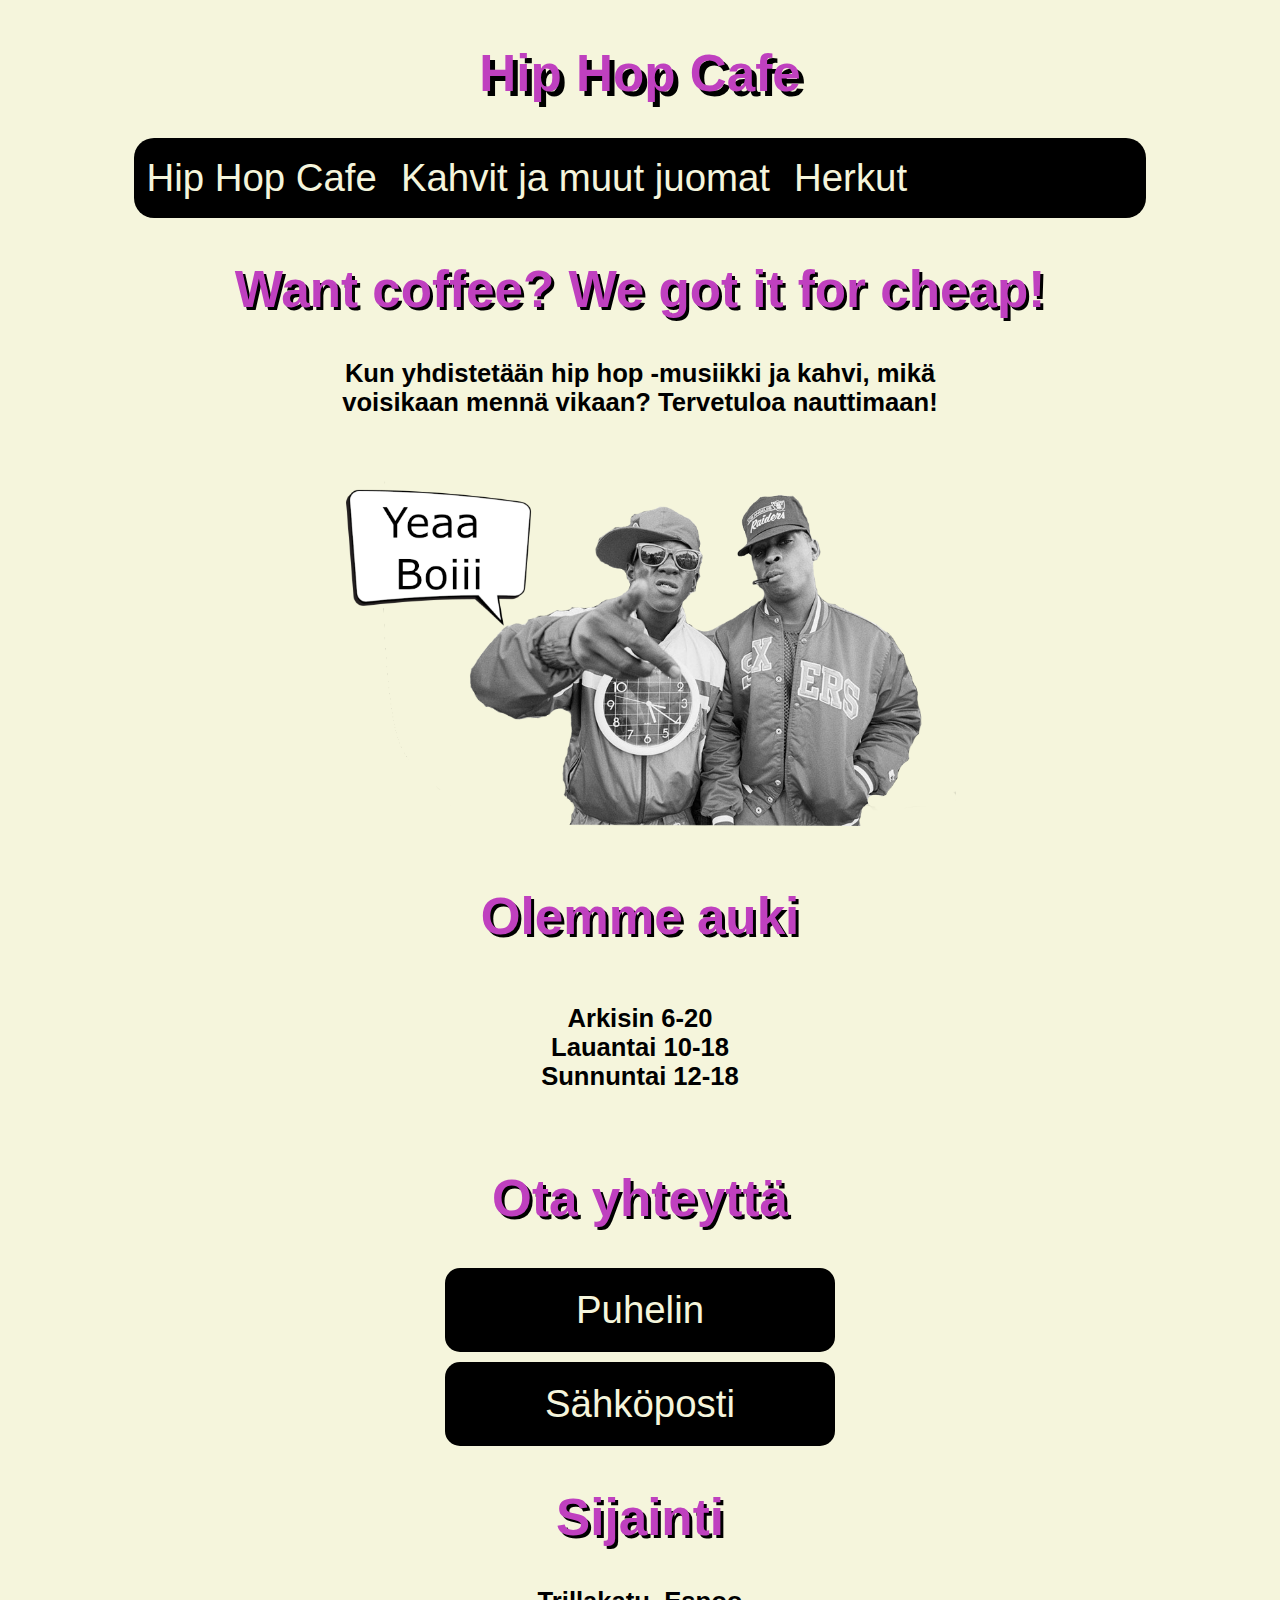
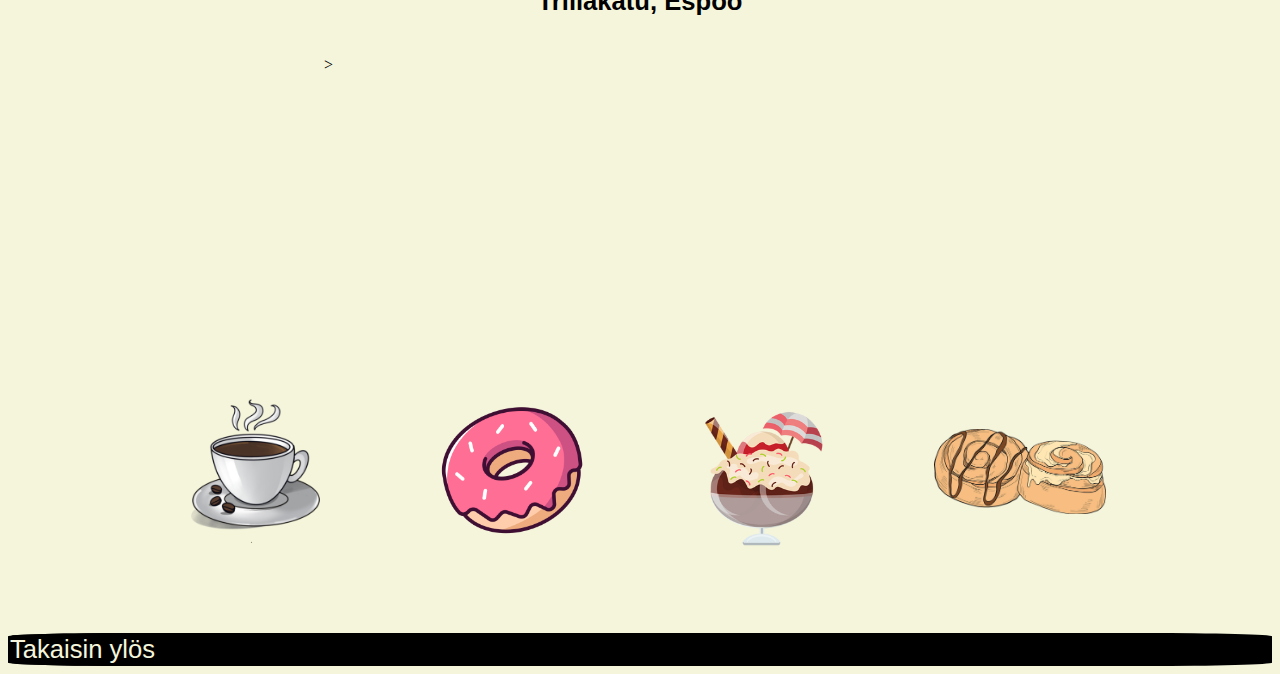
==== index.html @ 7ec6b0f4 "added bottom nav" ====
<!DOCTYPE html>
 <html>
 <head> 
<title>Hip Hop Cafe</title>
<link rel="stylesheet" href="styles.css">
<link href="https://fonts.cdnfonts.com/css/mg-dalenaf" rel="stylesheet">
<link href="https://fonts.cdnfonts.com/css/donut-days" rel="stylesheet">                                         
  <meta charset="UTF-8">
  <meta name="description" content="Cafe for hip hop heads!">
  <meta name="keywords" content="HTML,CSS, kahvila, kahvi, donitsi, jäätelö, hip hop">
  <meta name="author" content="Jani Kavekari">
  <meta name="viewport" content="width=device-width, initial-scale=1.0">
</head> 
<body> 

  <header>
  <h1 class="fade-in-right" id="pääotsikko">Hip Hop Cafe</h1>
  </header>

<nav>
  <div class="topnav">
    <a class href="index.html">Hip Hop Cafe</a>
    <a class href="index2.html">Kahvit ja muut juomat</a>
    <a class href="index3.html">Herkut</a>
  </div>
</nav>

<h2 class="fade-in-right">Want coffee? We got it for cheap!</h2>

<p id="intro">Kun yhdistetään hip hop -musiikki ja kahvi, mikä voisikaan mennä vikaan? Tervetuloa nauttimaan!</p>

<br>
<img class= "centerphotos"  src="publicenemy.png" alt="Chuck D and Flavor Flav">
<br>
<h2 class="fade-in-right">Olemme auki</h2>
<br>
  <ul>
    <li>Arkisin 6-20</li>
    <li>Lauantai 10-18</li>
    <li>Sunnuntai 12-18</li>
  </ul>
<br><br>

<h2 class="fade-in-right">Ota yhteyttä</h2>
<div class="contact">
<a href="Tel:86278263789" class="button">Puhelin</a>
<a href="mailto:hiphopcafe@luukku.fi" class="button">Sähköposti</a>
</div>
    <h2>Sijainti</h2>
    <p class="bold">Trillakatu, Espoo</p>
      <div class="google-map">
      <iframe src="https://www.google.com/maps/embed?pb=!1m18!1m12!1m3!1d1981.8107702104248!2d24.783601576871504!3d60.21696183965678!2m3!1f0!2f0!3f0!3m2!1i1024!2i768!4f13.1!3m3!1m2!1s0x468df681ffd638f1%3A0x639116ea366605f9!2sTrillakatu%2C%2002610%20Espoo!5e0!3m2!1sfi!2sfi!4v1695285611502!5m2!1sfi!2sfi"
   width="600" height="450" style="border:0;" allowfullscreen="" loading="lazy" referrerpolicy="no-referrer-when-downgrade"></iframe>>
</div>

<div class="gallery">
  <figure class="gallery__item gallery__item--1">
      <img src="coffee.webp" class="gallery__img" alt="Coffee">
  </figure>
  <figure class="gallery__item gallery__item--2">
      <img src="donut.png" class="gallery__img" alt="Donut">
    </figure>
    <figure class="gallery__item gallery__item--3">
      <img src="sundae.png" class="gallery__img" alt="Sundae">
    </figure>
    <figure class="gallery__item gallery__item--4">
      <img src="cinnamonrolls.png" class="gallery__img" alt="Cinnamon Rolls">
    </figure>

  </div>

<div class="bottomnav">
  <a href="#pääotsikko" class="bottombutton">Takaisin ylös</a>
</div>
</body>
</html>
---- styles.css ----
body {
  background-color: beige;
}

h1 {
  color: rgb(191, 64, 191);
  font-family: 'Mg Dalenaf', sans-serif;
  font-size:  4vw;
  text-shadow: 5px 5px black;
  text-align: center;
  padding-top: 10px;
  margin-left: auto;
  margin-right: auto;
}

.topnav {
  width: 80%;
  background-color: black;
  overflow: hidden;
  border-radius: 20px;
  margin-left: auto;
  margin-right: auto;

}

.topnav a {
  float:left;
  color: beige;;
  text-align: center;
  padding: 18px 12px;
  border-radius: 5px;
  text-decoration: none;
  font-family: 'Donut Days', sans-serif;
  font-size: 3vw;
}

.topnav a:hover {
  background-color:beige;
  color:rgb(191, 64, 191);
}

.topnav a.active {
  background-color: rgb(191, 64, 191);
  color: beige;
}

.bottomnav{
background-color: black;
overflow: hidden;
bottom: 0;
width: 100%;
border-radius: 10%;
}

.bottomnav a{
  float: left;
  display: block;
  color: beige;
  padding-right: 1%;
  font-style: 'Donut Days', sans-serif;
  text-align: left;
  font-size: 2vw;

}

h2  {
  text-align: center;
  color: rgb(191, 64, 191);
  text-shadow: 3px 3px black;
  font-family: 'Donut Days', sans-serif;
  margin-bottom: 40px;
  font-size: 4vw;
  margin-left: auto;
  margin-right: auto;
}

p {
  width: 50%;
  margin-left: auto;
  margin-right: auto;
  margin-bottom: 40px;
  font-family: 'optima', sans-serif;
  font-size: 2vw;
  text-align: center;
}

#intro {
  font-weight: bold;
}

table {
  width: 60%;
  border: 30px;
  margin-left: auto;
  margin-right: auto;
  margin-bottom: 10%;
  overflow: hidden;
  font-family: 'optima', sans-serif;
}

th {
  background-color: rgb(191, 64, 191);
  color: beige;
  width: 100px;
  height: 50px;
  font-size: 2vw;
  font-family: 'optima', sans-serif;
  font-weight: bold;
  padding: 20px;
  border-left: 5px solid black;
  border-radius: 15px;
  text-align: center;
}

td  {
    font-size: 2vw;
    font-family: 'optima', sans-serif;
    padding: 15px;
    border-left: 3px solid black;
    border-bottom: 3px solid black;
    border-radius: 10px;
    text-align: center;
}

img {
  display: block;
  margin-left: auto;
  margin-right: auto;
  width: 50%;
}


a {
  text-align: center;
  margin-left: auto;
  margin-right: auto;
  color: black;
}

ul {
  list-style: none;
  text-align: center;
  font-size: 2vw;
  font-family: 'optima', sans-serif;
  font-weight: bold;
  margin: 0px auto;
  padding: 0px
}

.google-map {
  width: 50%;
  height: 40%;
  padding-bottom: 300px;
  position : relative;
  margin-left: auto;
  margin-right: auto;
}

.google-map iframe {
height: 100%;
width: 100%;
position: absolute;
}

.button {
  width: 30%;
  background-color: black;
  border-radius:  15px;
  color: beige;
  padding: 20px 5px;
  text-align: center;
  text-decoration: none;
  display: block;
  font-family: 'Donut Days', sans-serif;
  font-size: 3vw;
  margin-left: auto;
  margin-right: auto;
  margin-bottom: 10px;
}

.button:hover {
  background-color:beige;
  color: rgb(191, 64, 191);
}

.button.active {
  background-color: rgb(191, 64, 191);
  color: beige;
}

.bottombutton {
  width: 50%;
  background-color: black;
  border-radius:  10px;
  color: beige;
  padding: 2px 2px;
  text-align: center;
  text-decoration: none;
  display: block;
  font-family: 'Donut Days', sans-serif;
  font-size: 1dvw
}

.bottombutton:hover {
  background-color: beige;
  color: rgb(191, 64, 191);
}

.bottombutton.active {
  background-color: rgb(191, 64, 191);
  color: beige;
}

.foodmenu {
  width: 75%;
  display: flex;
  align-items:  center;
  justify-content: center;
  margin-left: auto;
  margin-right: auto;
  margin-bottom: 50px;
}

.bold {
  font-weight: bold;
}

.gallery {
  width: 80%;
  display: grid;
  grid-template-columns: repeat(4, 1fr);
  grid-template-rows: repeat(4, 5vw);
  grid-gap: 1px;
  margin-left: auto;
  margin-right: auto;
  
}

.gallery__img {
  width: 100%;
  height: 100%;
  object-fit: contain;
}

.gallery__item--1 {
  grid-column-start: 1;
  grid-column-end: 1;
  grid-row-start: 1;
  grid-row-end: 4;
}

.gallery__item--2 {
  grid-column-start: 2;
  grid-column-end: 2;
  grid-row-start: 1;
  grid-row-end: 4;
}

.gallery__item--3 {
  grid-column-start: 3;
  grid-column-end: 3;
  grid-row-start: 1;
  grid-row-end: 4;
}

.gallery__item--4 {
  grid-column-start: 4;
  grid-column-end: 4;
  grid-row-start: 1;
  grid-row-end: 4;
}

.bottombutton {
  width: 25%;
  font-size: 3vw;
  margin-top: 0;
}

@-webkit-keyframes fade-in-right {
  0% {
    -webkit-transform: translateX(50px);
            transform: translateX(50px);
    opacity: 0;
  }
  100% {
    -webkit-transform: translateX(0);
            transform: translateX(0);
    opacity: 1;
  }
}
@keyframes fade-in-right {
  0% {
    -webkit-transform: translateX(50px);
            transform: translateX(50px);
    opacity: 0;
  }
  100% {
    -webkit-transform: translateX(0);
            transform: translateX(0);
    opacity: 1;
  }
}

.fade-in-right {
	-webkit-animation: fade-in-right 1s cubic-bezier(0.390, 0.575, 0.565, 1.000) both;
	        animation: fade-in-right 1s cubic-bezier(0.390, 0.575, 0.565, 1.000) both;
}


@media only screen and (max-width:420px) {

  h1 {
    font-size: 5vw;
    text-shadow: none;
  }

  .topnav {
    width: 95%;
    padding: 0;
    border: none;
  }
  
  .topnav a {
    font-size: 3vw;
    padding-right: 4%;
  }

  .topnav a:hover {
    background-color: beige;
    color: rgb(191, 64, 191);
  }

  .topnav a.active {
    background-color:beige;
    color: rgb(191, 64, 191)
  }
  h2  {
   font-size: 7vw;
   text-shadow: none;
   margin-left: auto;
   margin-right: auto;
  }

  p {
    font-size: 4vw;
  }

  ul {
    width: 50%;
    font-size: 4vw;
    margin: 0px auto;
  }

  .button {
    width: 50%;
    font-size: 4vw;
  }

.centerphotos {
  width: 80%;
  margin-left: auto;
  margin-right: auto;
}

  table {
    width: 95%;
  }

  th,
  td {
    font-size: 3vw;
    margin: 0;
    padding-bottom: 3%;
    padding-top: 3%;
    border-left: 3%;
    border-bottom: 3%;

  }

.google-map {
  width: 80%;
  margin-bottom: 0;
}

.google-map iframe {
  height: 50%;
  justify-items: center;
}

.foodmenu {
  width: 90%;
  font-size: 3vw;

}

  .gallery {
    margin-top: 0;
    width: 90%;
    grid-template-columns: repeat(2, 1fr);
    grid-template-rows: repeat(2, 5fr);
  }

  .gallery__item--1 {
    grid-column-start: 1;
    grid-column-end: 1;
    grid-row-start: 1;
    grid-row-end: 1;
  }

  .gallery__item--2 {
    grid-column-start: 2;
    grid-column-end: 2;
    grid-row-start: 1;
    grid-row-end: 1;
  }

  .gallery__item--3 {
    grid-column-start: 1;
    grid-column-end: 1;
    grid-row-start: 2;
    grid-row-end: 2;
  }

  .gallery__item--4 {
    grid-column: 2;
    grid-row: 2;
  }
}

@media only screen and (min-width:421px) and (max-width:1024px) {
 h1 {
  font-size: 5vw;
  text-shadow: 2px 2px black;
}

h2 {
  font-size: 5vw;
  text-shadow: 2px 2px black;
}

table {
  width: 80%; 
  font-size: 2vw;
  margin-left: auto;
  margin-right: auto;
}

th,
td  {
  margin: 0;
  padding-bottom: 3%;
  padding-top: 3%;
  border-left: 3%;
  border-bottom: 3%;
}

.topnav {
  width: 95%;
  padding: 2%;
  margin-left: auto;
  margin-right: auto;
}

.topnav a {
  font-size: 4vw;
  padding: 2% 2% 2% 0;
  
}

.centerphotos {
  width: 80%;
}

p,
ul {
  font-size: 3vw;
}

.button {
  width: 50%;
  font-size: 3vw;
}

.google-map {
  width: 70%;
  height: 70%;
}
 
}
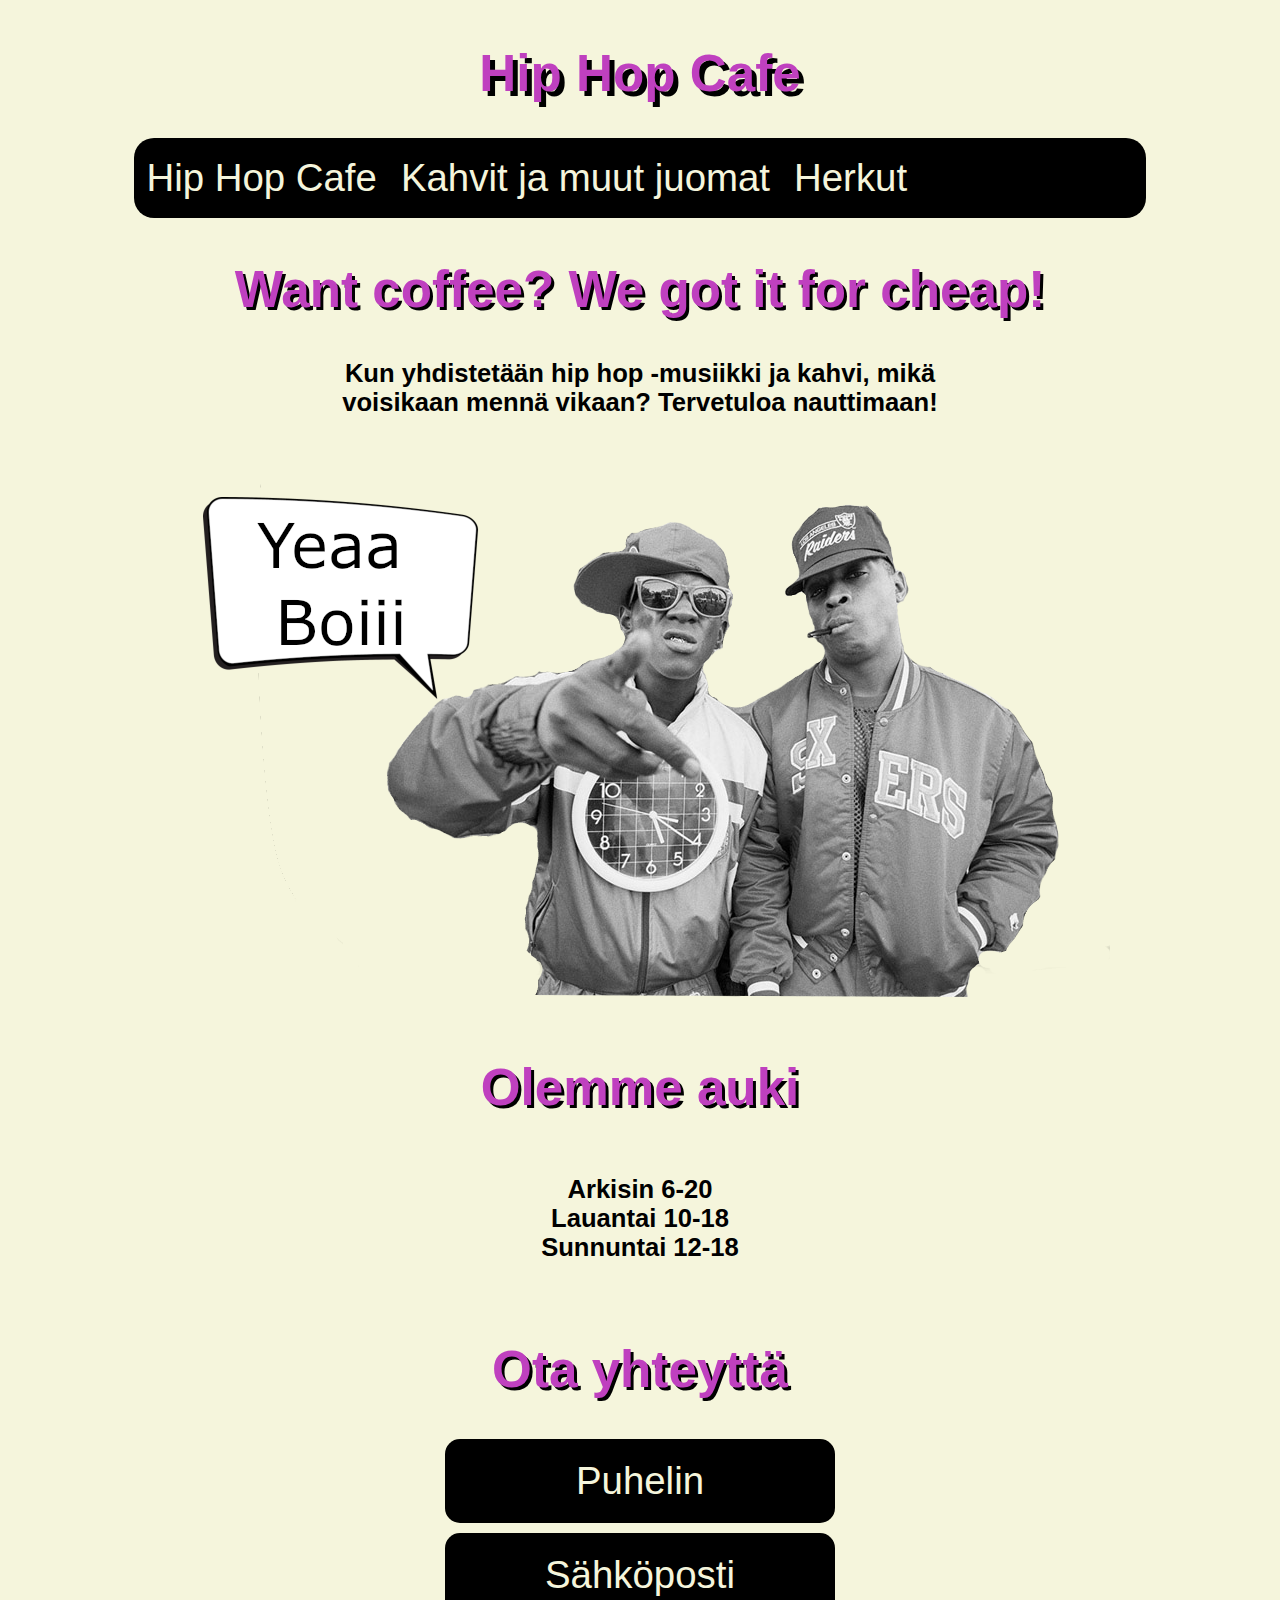
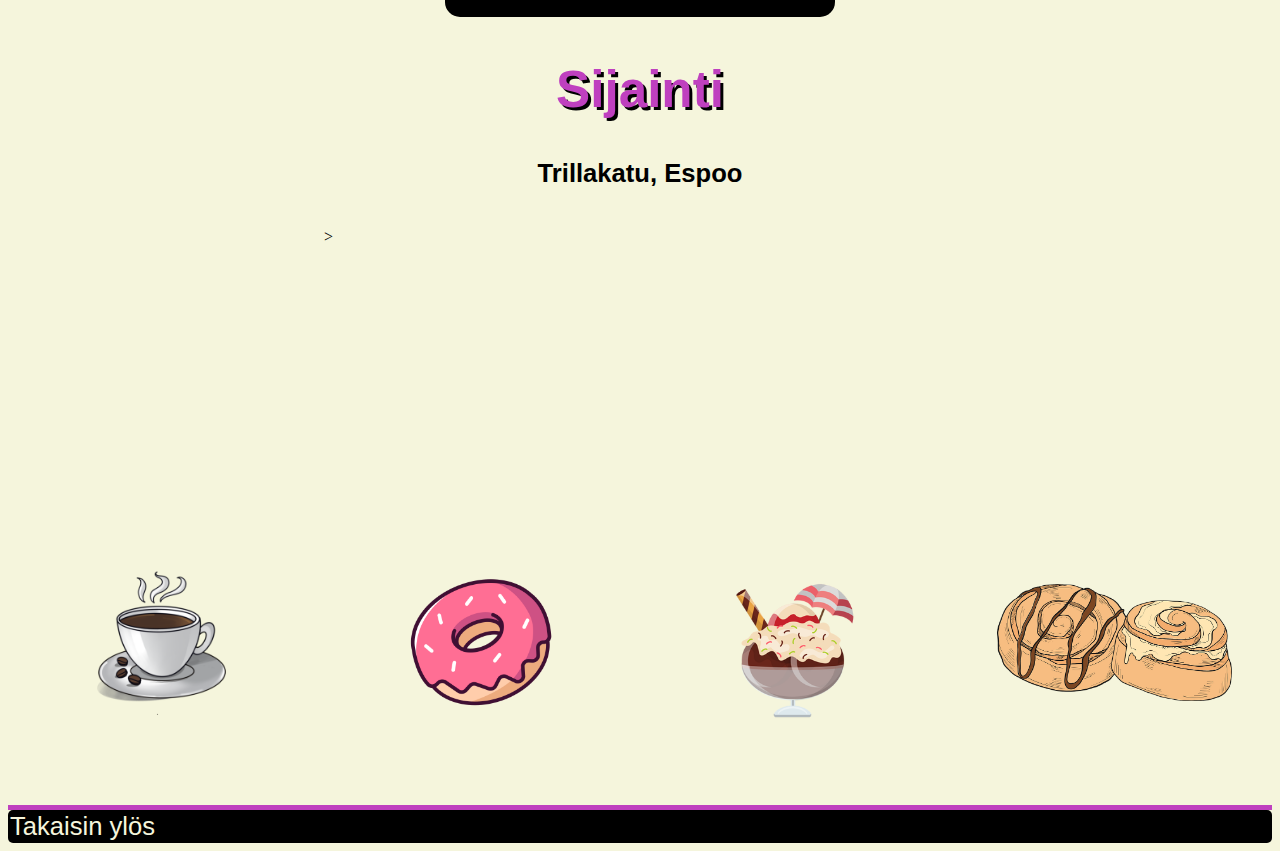
==== commit 83f2a3a3: "fixed header + nav" ====
--- a/index.html
+++ b/index.html
@@ -15,7 +15,7 @@
 
   <header>
   <h1 class="fade-in-right" id="pääotsikko">Hip Hop Cafe</h1>
-  </header>
+</header>
 
 <nav>
   <div class="topnav">
@@ -30,7 +30,7 @@
 <p id="intro">Kun yhdistetään hip hop -musiikki ja kahvi, mikä voisikaan mennä vikaan? Tervetuloa nauttimaan!</p>
 
 <br>
-<img class= "centerphotos"  src="publicenemy.png" alt="Chuck D and Flavor Flav">
+<img class="centerphotos"  src="publicenemy.png" alt="Chuck D and Flavor Flav">
 <br>
 <h2 class="fade-in-right">Olemme auki</h2>
 <br>
@@ -53,6 +53,8 @@
    width="600" height="450" style="border:0;" allowfullscreen="" loading="lazy" referrerpolicy="no-referrer-when-downgrade"></iframe>>
 </div>
 
+<footer>
+
 <div class="gallery">
   <figure class="gallery__item gallery__item--1">
       <img src="coffee.webp" class="gallery__img" alt="Coffee">
@@ -72,5 +74,7 @@
 <div class="bottomnav">
   <a href="#pääotsikko" class="bottombutton">Takaisin ylös</a>
 </div>
+</footer>
+
 </body>
 </html>--- a/styles.css
+++ b/styles.css
@@ -49,7 +49,7 @@
 overflow: hidden;
 bottom: 0;
 width: 100%;
-border-radius: 10%;
+border-radius: 5px;
 }
 
 .bottomnav a{
@@ -126,7 +126,7 @@
   display: block;
   margin-left: auto;
   margin-right: auto;
-  width: 50%;
+  max-width: 100%;
 }
 
 
@@ -211,6 +211,8 @@
   color: beige;
 }
 
+
+
 .foodmenu {
   width: 75%;
   display: flex;
@@ -226,13 +228,14 @@
 }
 
 .gallery {
-  width: 80%;
+  width: 100%;
   display: grid;
   grid-template-columns: repeat(4, 1fr);
   grid-template-rows: repeat(4, 5vw);
   grid-gap: 1px;
   margin-left: auto;
   margin-right: auto;
+  border-bottom: 5px solid rgb(191, 64, 191)
   
 }
 
@@ -333,6 +336,10 @@
   .topnav a.active {
     background-color:beige;
     color: rgb(191, 64, 191)
+  }
+
+  .bottomnav a {
+    font-size: 3vw;
   }
   h2  {
    font-size: 7vw;
@@ -387,15 +394,19 @@
   justify-items: center;
 }
 
+img {
+  max-width: 50%  ;
+}
+
 .foodmenu {
-  width: 90%;
+  width: 100%;
   font-size: 3vw;
 
 }
 
   .gallery {
     margin-top: 0;
-    width: 90%;
+    width: 100%;
     grid-template-columns: repeat(2, 1fr);
     grid-template-rows: repeat(2, 5fr);
   }
@@ -467,6 +478,10 @@
   
 }
 
+.bottomnav {
+  font-size: 3vw;
+}
+
 .centerphotos {
   width: 80%;
 }
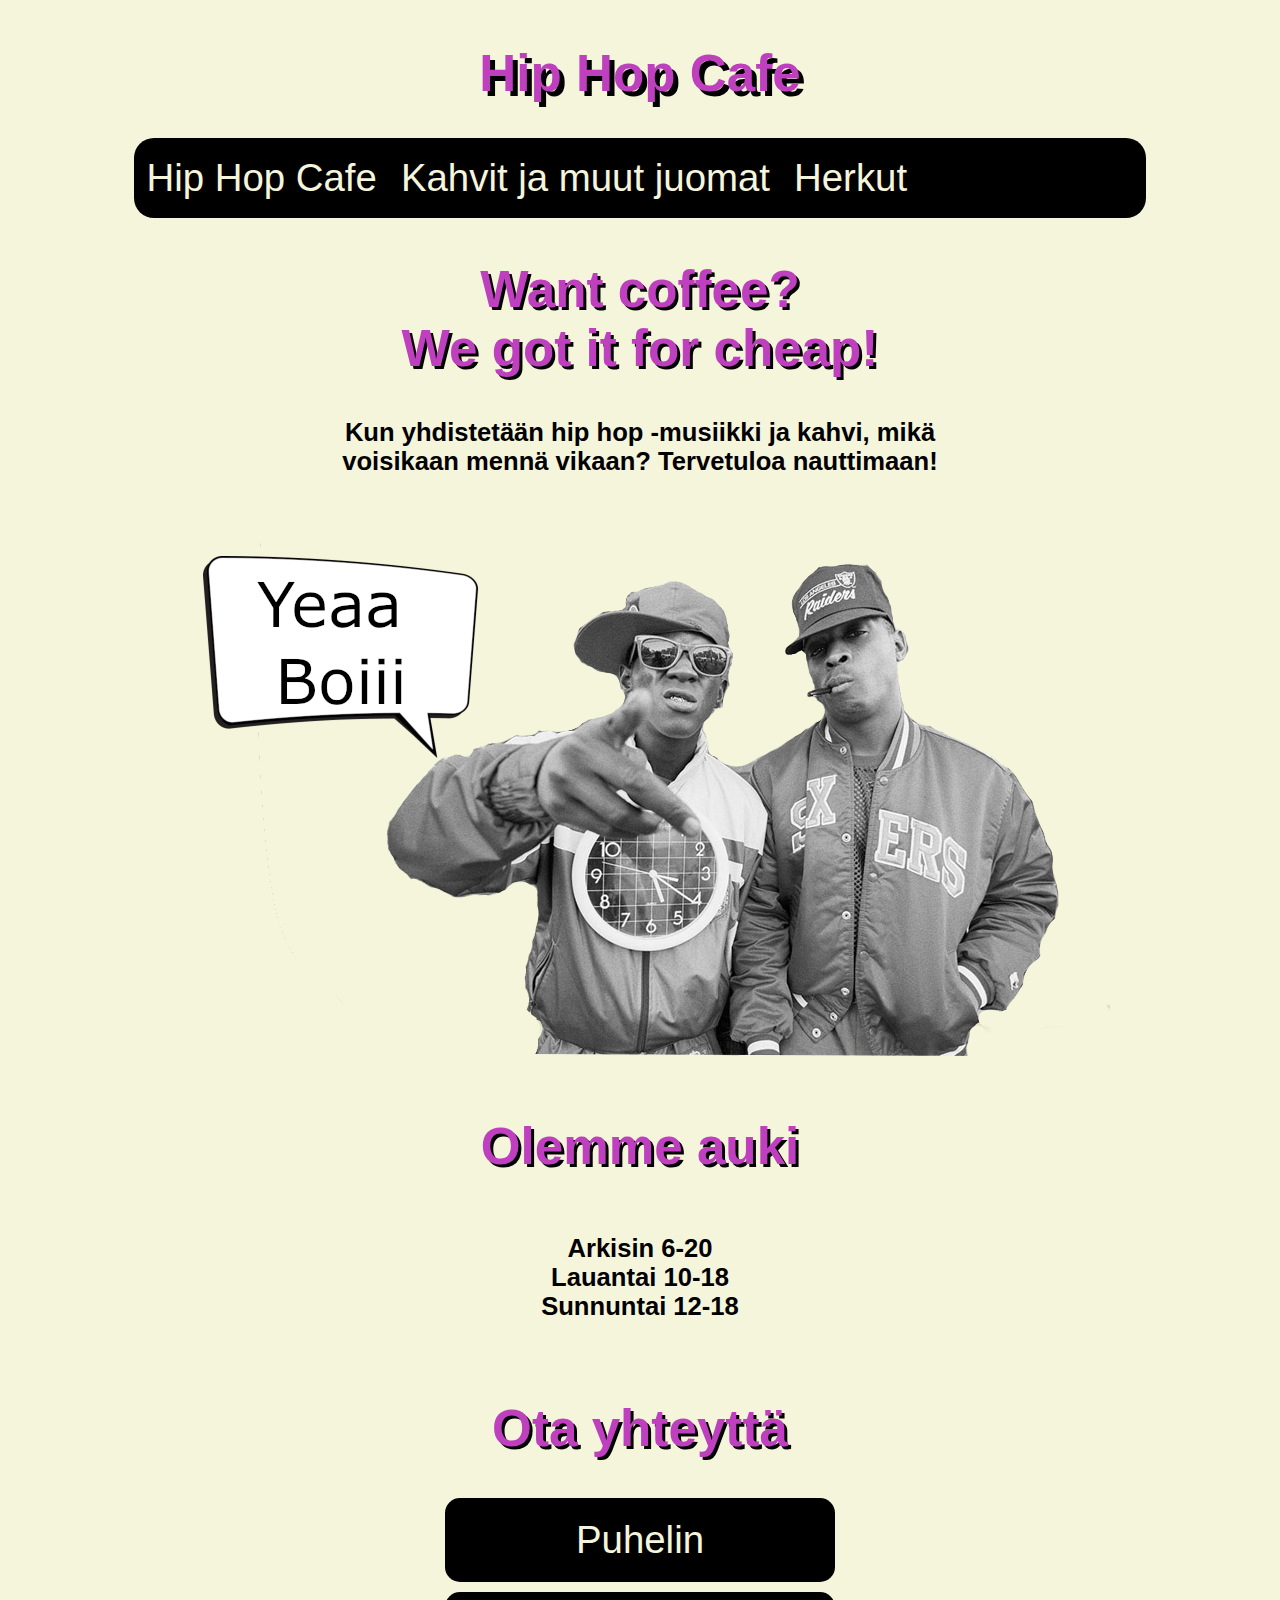
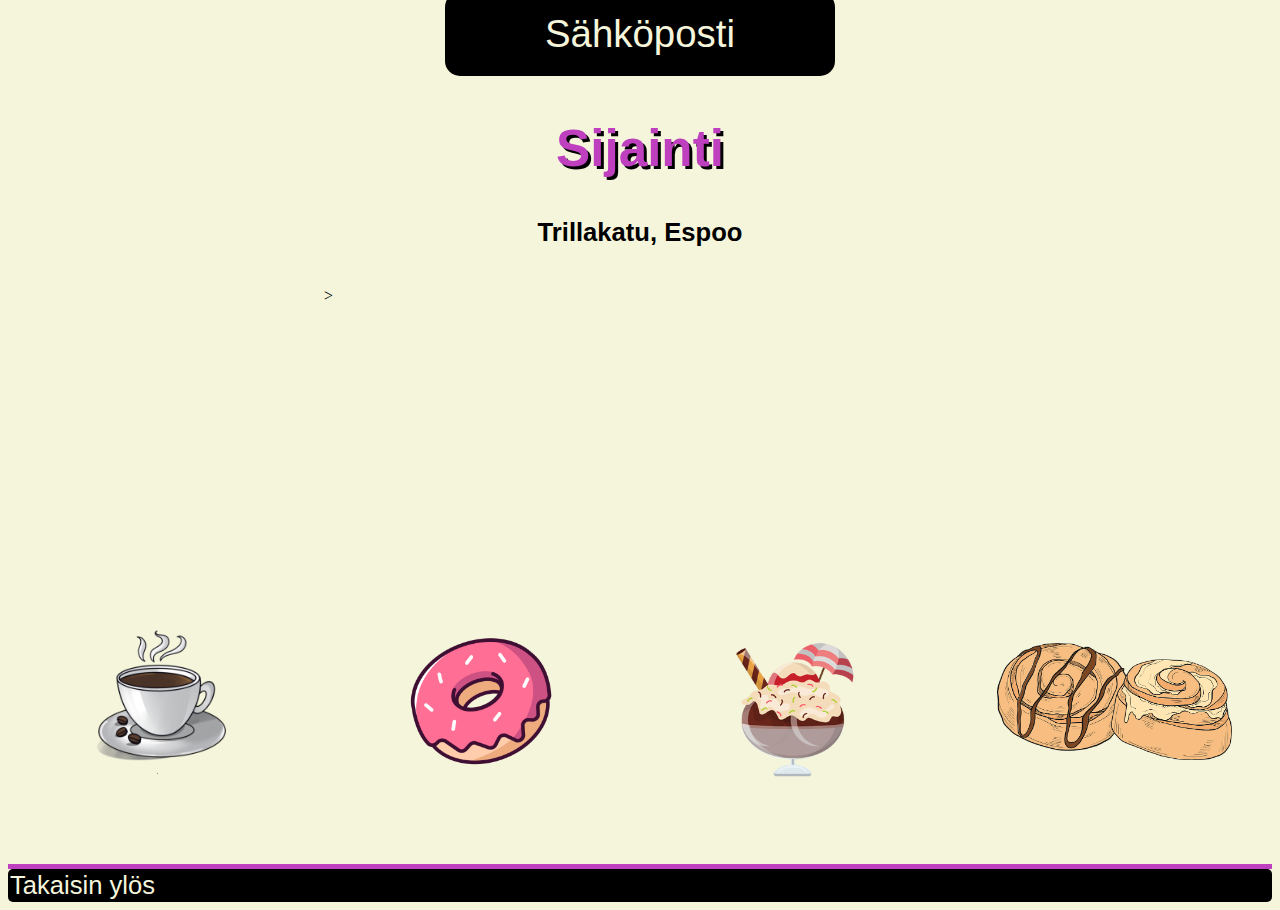
==== commit 9c1c02a4: "responsivity 2" ====
--- a/index.html
+++ b/index.html
@@ -7,7 +7,7 @@
 <link href="https://fonts.cdnfonts.com/css/donut-days" rel="stylesheet">                                         
   <meta charset="UTF-8">
   <meta name="description" content="Cafe for hip hop heads!">
-  <meta name="keywords" content="HTML,CSS, kahvila, kahvi, donitsi, jäätelö, hip hop">
+  <meta name="keywords" content="HTML, CSS, kahvila, kahvi, donitsi, jäätelö, hip hop">
   <meta name="author" content="Jani Kavekari">
   <meta name="viewport" content="width=device-width, initial-scale=1.0">
 </head> 
@@ -25,12 +25,12 @@
   </div>
 </nav>
 
-<h2 class="fade-in-right">Want coffee? We got it for cheap!</h2>
+<h2 class="fade-in-right">Want coffee?<br/>We got it for cheap!</h2>
 
 <p id="intro">Kun yhdistetään hip hop -musiikki ja kahvi, mikä voisikaan mennä vikaan? Tervetuloa nauttimaan!</p>
 
 <br>
-<img class="centerphotos"  src="publicenemy.png" alt="Chuck D and Flavor Flav">
+<img class="centerphotos"  src="publicenemy.png" alt="Chuck D ja Flavor Flav">
 <br>
 <h2 class="fade-in-right">Olemme auki</h2>
 <br>
--- a/styles.css
+++ b/styles.css
@@ -57,7 +57,6 @@
   display: block;
   color: beige;
   padding-right: 1%;
-  font-style: 'Donut Days', sans-serif;
   text-align: left;
   font-size: 2vw;
 
@@ -313,7 +312,7 @@
 @media only screen and (max-width:420px) {
 
   h1 {
-    font-size: 5vw;
+    font-size: 6vw;
     text-shadow: none;
   }
 
@@ -342,10 +341,11 @@
     font-size: 3vw;
   }
   h2  {
-   font-size: 7vw;
-   text-shadow: none;
-   margin-left: auto;
-   margin-right: auto;
+    max-width: 85%;
+    font-size: 8vw;
+    text-shadow: none;
+    margin-left: auto;
+    margin-right: auto;
   }
 
   p {
@@ -379,9 +379,6 @@
     margin: 0;
     padding-bottom: 3%;
     padding-top: 3%;
-    border-left: 3%;
-    border-bottom: 3%;
-
   }
 
 .google-map {
@@ -394,19 +391,18 @@
   justify-items: center;
 }
 
-img {
-  max-width: 50%  ;
+.foodmenu img {
+  max-width: 50%;
 }
 
 .foodmenu {
-  width: 100%;
-  font-size: 3vw;
-
+  width: 99%;
+  font-size: 3vw;
 }
 
   .gallery {
     margin-top: 0;
-    width: 100%;
+    width: 95%;
     grid-template-columns: repeat(2, 1fr);
     grid-template-rows: repeat(2, 5fr);
   }
@@ -461,8 +457,7 @@
   margin: 0;
   padding-bottom: 3%;
   padding-top: 3%;
-  border-left: 3%;
-  border-bottom: 3%;
+  font-size: 3vw
 }
 
 .topnav {
@@ -479,7 +474,7 @@
 }
 
 .bottomnav {
-  font-size: 3vw;
+  font-size: 4vw;
 }
 
 .centerphotos {
